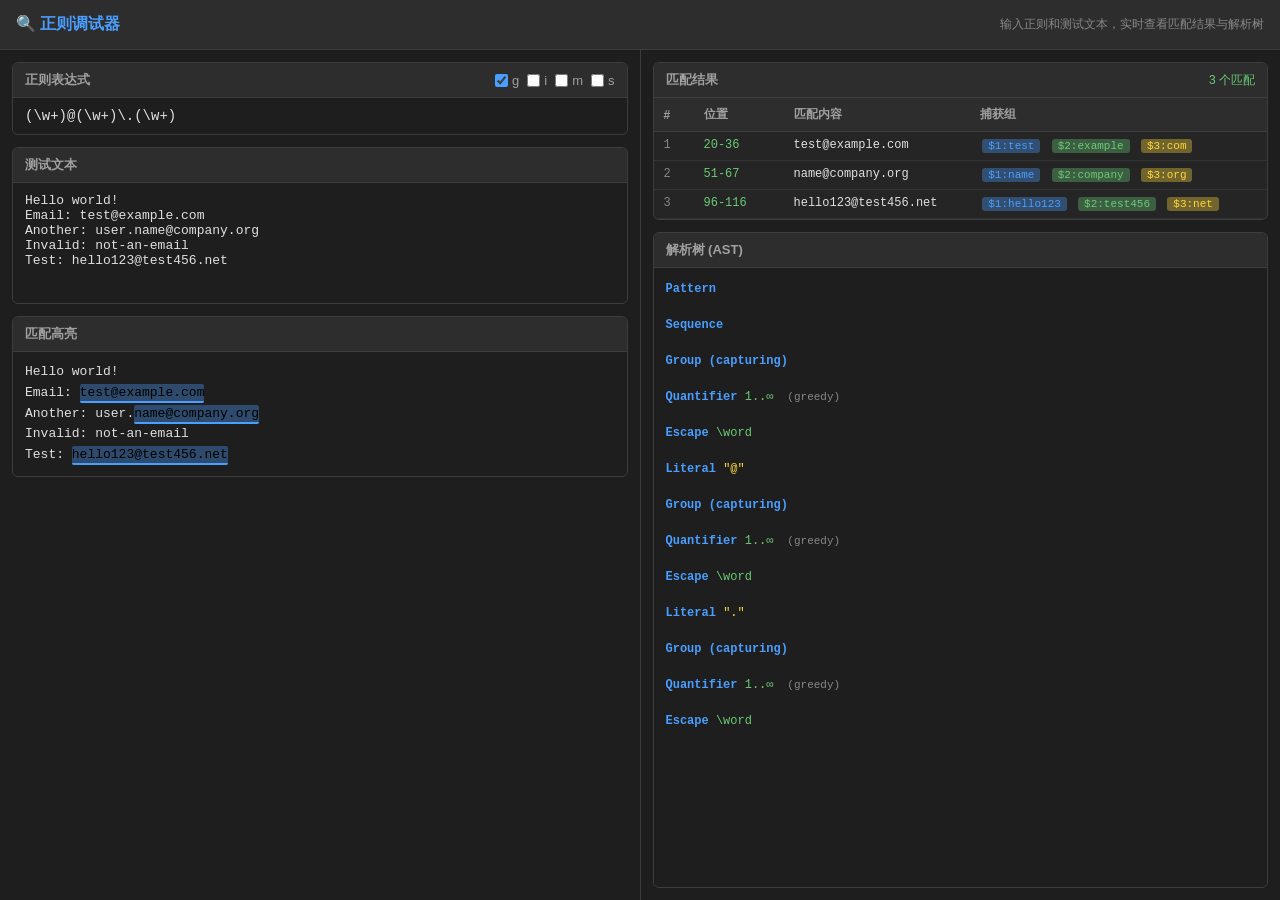
==== regex-debug/index.html @ 18a54a2b ".4280811238202154:c1cd04cc39fe2d151d84e603af2fc2e1_6a242a737bb8564e6d3642bd.6a242a787bb8564e6d3642bf" ====
<!DOCTYPE html>
<html lang="zh-CN">
<head>
    <meta charset="UTF-8">
    <meta name="viewport" content="width=device-width, initial-scale=1.0">
    <title>Regex Debugger - 正则表达式调试器</title>
    <link rel="stylesheet" href="style.css">
</head>
<body>
    <div class="app-container">
        <div class="toolbar">
            <div class="toolbar-left">
                <span class="app-title">🔍 正则调试器</span>
            </div>
            <div class="toolbar-right">
                <span class="hint-text">输入正则和测试文本，实时查看匹配结果与解析树</span>
            </div>
        </div>

        <div class="main-content">
            <div class="left-panel">
                <div class="section">
                    <div class="section-header">
                        <span class="section-title">正则表达式</span>
                        <div class="flags-container">
                            <label class="flag-label">
                                <input type="checkbox" id="flagG" checked>
                                <span>g</span>
                            </label>
                            <label class="flag-label">
                                <input type="checkbox" id="flagI">
                                <span>i</span>
                            </label>
                            <label class="flag-label">
                                <input type="checkbox" id="flagM">
                                <span>m</span>
                            </label>
                            <label class="flag-label">
                                <input type="checkbox" id="flagS">
                                <span>s</span>
                            </label>
                        </div>
                    </div>
                    <input type="text" id="regexInput" class="regex-input" placeholder="输入正则表达式，例如：(\w+)@(\w+)\.(\w+)" value="">
                    <div id="regexError" class="error-message"></div>
                </div>

                <div class="section">
                    <div class="section-header">
                        <span class="section-title">测试文本</span>
                    </div>
                    <textarea id="testInput" class="test-input" placeholder="输入测试文本..."></textarea>
                </div>

                <div class="section">
                    <div class="section-header">
                        <span class="section-title">匹配高亮</span>
                    </div>
                    <div id="highlightOutput" class="highlight-output"></div>
                </div>
            </div>

            <div class="right-panel">
                <div class="section">
                    <div class="section-header">
                        <span class="section-title">匹配结果</span>
                        <span id="matchCount" class="match-count">0 个匹配</span>
                    </div>
                    <div id="matchesTable" class="matches-table-container">
                        <table class="matches-table">
                            <thead>
                                <tr>
                                    <th>#</th>
                                    <th>位置</th>
                                    <th>匹配内容</th>
                                    <th>捕获组</th>
                                </tr>
                            </thead>
                            <tbody id="matchesBody">
                            </tbody>
                        </table>
                    </div>
                </div>

                <div class="section ast-section">
                    <div class="section-header">
                        <span class="section-title">解析树 (AST)</span>
                    </div>
                    <div id="astError" class="error-message"></div>
                    <pre id="astOutput" class="ast-output"></pre>
                </div>
            </div>
        </div>
    </div>

    <script src="app.js"></script>
</body>
</html>
---- regex-debug/style.css ----
* {
    margin: 0;
    padding: 0;
    box-sizing: border-box;
}

body {
    font-family: -apple-system, BlinkMacSystemFont, 'Segoe UI', Roboto, sans-serif;
    background-color: #1e1e1e;
    color: #e0e0e0;
    height: 100vh;
    overflow: hidden;
}

.app-container {
    display: flex;
    flex-direction: column;
    height: 100vh;
}

.toolbar {
    display: flex;
    justify-content: space-between;
    align-items: center;
    padding: 8px 16px;
    background-color: #2d2d2d;
    border-bottom: 1px solid #3d3d3d;
    height: 50px;
}

.toolbar-left, .toolbar-right {
    display: flex;
    align-items: center;
    gap: 8px;
}

.app-title {
    font-size: 16px;
    font-weight: 600;
    color: #4a9eff;
}

.hint-text {
    font-size: 12px;
    color: #888;
}

.main-content {
    flex: 1;
    display: flex;
    overflow: hidden;
}

.left-panel, .right-panel {
    flex: 1;
    display: flex;
    flex-direction: column;
    overflow: hidden;
    padding: 12px;
    gap: 12px;
    min-width: 0;
}

.left-panel {
    border-right: 1px solid #3d3d3d;
}

.section {
    display: flex;
    flex-direction: column;
    background-color: #252525;
    border: 1px solid #3d3d3d;
    border-radius: 6px;
    overflow: hidden;
    min-height: 0;
}

.ast-section {
    flex: 1;
}

.section-header {
    display: flex;
    justify-content: space-between;
    align-items: center;
    padding: 8px 12px;
    background-color: #2d2d2d;
    border-bottom: 1px solid #3d3d3d;
}

.section-title {
    font-size: 13px;
    font-weight: 600;
    color: #a0a0a0;
}

.flags-container {
    display: flex;
    gap: 8px;
}

.flag-label {
    display: flex;
    align-items: center;
    gap: 4px;
    font-size: 13px;
    color: #a0a0a0;
    cursor: pointer;
    user-select: none;
}

.flag-label input {
    cursor: pointer;
    accent-color: #4a9eff;
}

.flag-label:hover {
    color: #e0e0e0;
}

.regex-input {
    padding: 10px 12px;
    font-family: 'SF Mono', 'Menlo', 'Monaco', 'Courier New', monospace;
    font-size: 14px;
    background-color: #1e1e1e;
    border: none;
    color: #e0e0e0;
    outline: none;
}

.regex-input:focus {
    background-color: #2a2a2a;
}

.test-input {
    flex: 1;
    min-height: 120px;
    padding: 10px 12px;
    font-family: 'SF Mono', 'Menlo', 'Monaco', 'Courier New', monospace;
    font-size: 13px;
    background-color: #1e1e1e;
    border: none;
    color: #e0e0e0;
    outline: none;
    resize: none;
    white-space: pre-wrap;
    word-break: break-all;
}

.test-input:focus {
    background-color: #2a2a2a;
}

.highlight-output {
    flex: 1;
    min-height: 120px;
    max-height: 200px;
    padding: 10px 12px;
    font-family: 'SF Mono', 'Menlo', 'Monaco', 'Courier New', monospace;
    font-size: 13px;
    background-color: #1e1e1e;
    color: #e0e0e0;
    overflow: auto;
    white-space: pre-wrap;
    word-break: break-all;
    line-height: 1.6;
}

.highlight-output:empty::before {
    content: '输入正则和测试文本后，匹配内容将在此处高亮显示';
    color: #555;
}

.error-message {
    padding: 8px 12px;
    font-size: 12px;
    color: #ff6b6b;
    background-color: #3a1e1e;
    border-top: 1px solid #4d3030;
    display: none;
}

.error-message.show {
    display: block;
}

.match-count {
    font-size: 12px;
    color: #6bcb77;
    font-weight: 500;
}

.matches-table-container {
    flex: 1;
    overflow: auto;
    max-height: 300px;
}

.matches-table {
    width: 100%;
    border-collapse: collapse;
    font-size: 12px;
}

.matches-table th {
    position: sticky;
    top: 0;
    background-color: #2d2d2d;
    padding: 8px 10px;
    text-align: left;
    font-weight: 600;
    color: #a0a0a0;
    border-bottom: 1px solid #3d3d3d;
    z-index: 1;
}

.matches-table td {
    padding: 6px 10px;
    border-bottom: 1px solid #333;
    vertical-align: top;
    font-family: 'SF Mono', 'Menlo', 'Monaco', 'Courier New', monospace;
    word-break: break-all;
}

.matches-table tbody tr:hover {
    background-color: #2a2a2a;
}

.matches-table .col-index {
    width: 40px;
    color: #888;
}

.matches-table .col-position {
    width: 90px;
    color: #6bcb77;
}

.capture-group {
    display: inline-block;
    padding: 1px 6px;
    margin: 1px 2px;
    border-radius: 3px;
    font-size: 11px;
    font-family: 'SF Mono', 'Menlo', 'Monaco', 'Courier New', monospace;
}

.ast-output {
    flex: 1;
    padding: 12px;
    font-family: 'SF Mono', 'Menlo', 'Monaco', 'Courier New', monospace;
    font-size: 12px;
    background-color: #1e1e1e;
    color: #e0e0e0;
    overflow: auto;
    line-height: 1.5;
    white-space: pre-wrap;
    word-break: break-all;
}

.ast-output:empty::before {
    content: '输入正则表达式后，解析树将在此处显示';
    color: #555;
}

.ast-node {
    display: block;
}

.ast-type {
    color: #4a9eff;
    font-weight: 600;
}

.ast-value {
    color: #6bcb77;
}

.ast-literal {
    color: #ffd93d;
}

.ast-meta {
    color: #888;
    font-size: 11px;
}

::-webkit-scrollbar {
    width: 10px;
    height: 10px;
}

::-webkit-scrollbar-track {
    background: #1e1e1e;
}

::-webkit-scrollbar-thumb {
    background: #4d4d4d;
    border-radius: 5px;
}

::-webkit-scrollbar-thumb:hover {
    background: #5d5d5d;
}
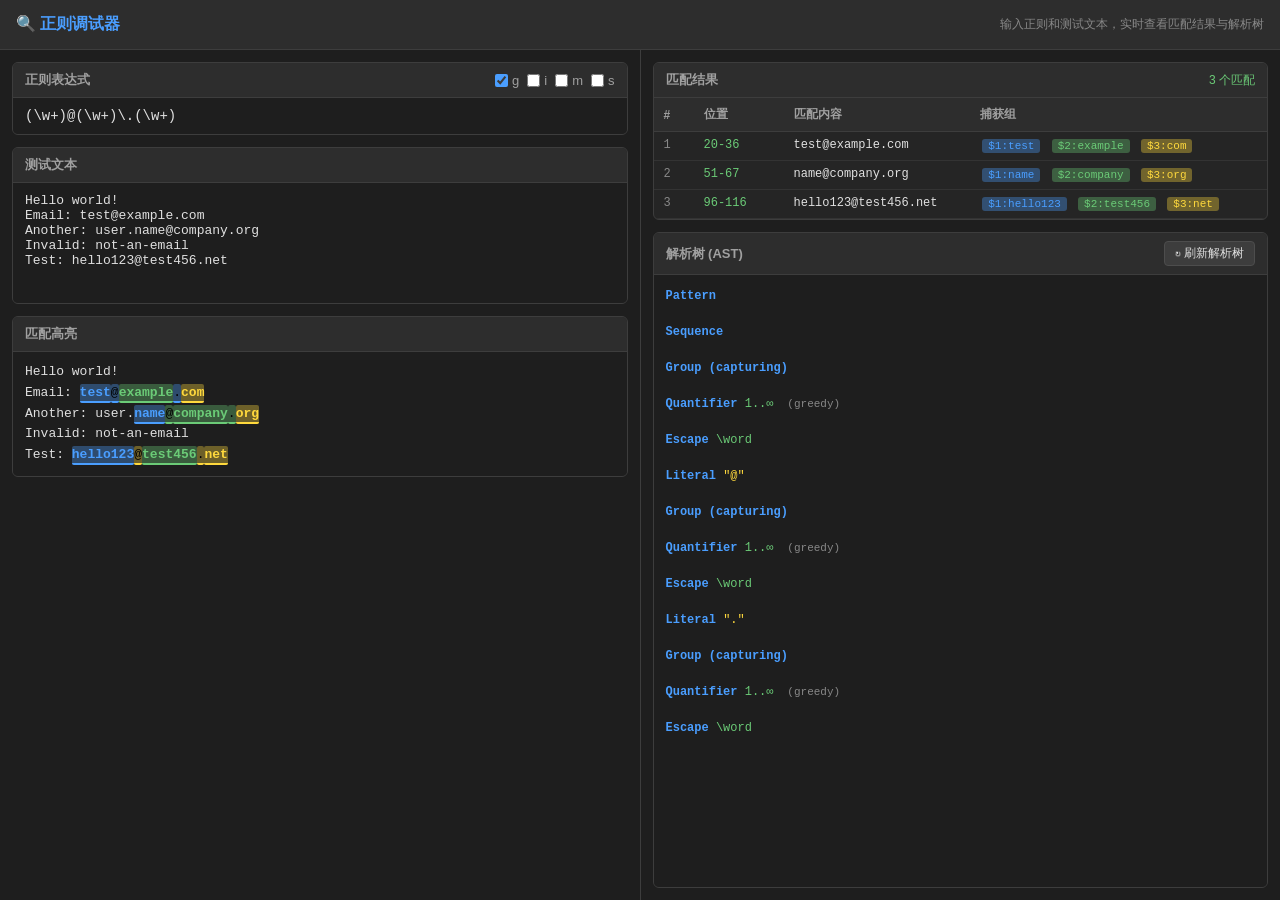
==== commit 8dc690cd: ".4280811238202154:17c7282dc72f4a5f79772f1448ef3e99_6a242a737bb8564e6d3642bd.6a24334f7bb8564e6d3647af" ====
--- a/regex-debug/index.html
+++ b/regex-debug/index.html
@@ -85,6 +85,7 @@
                 <div class="section ast-section">
                     <div class="section-header">
                         <span class="section-title">解析树 (AST)</span>
+                        <button id="refreshAstBtn" class="refresh-btn" title="重新解析并生成 AST">↻ 刷新解析树</button>
                     </div>
                     <div id="astError" class="error-message"></div>
                     <pre id="astOutput" class="ast-output"></pre>
--- a/regex-debug/style.css
+++ b/regex-debug/style.css
@@ -43,6 +43,27 @@
 .hint-text {
     font-size: 12px;
     color: #888;
+}
+
+.refresh-btn {
+    background-color: #3d3d3d;
+    color: #e0e0e0;
+    border: 1px solid #4d4d4d;
+    padding: 3px 10px;
+    border-radius: 4px;
+    cursor: pointer;
+    font-size: 12px;
+    transition: background-color 0.2s;
+}
+
+.refresh-btn:hover {
+    background-color: #4a9eff;
+    border-color: #4a9eff;
+    color: #fff;
+}
+
+.refresh-btn:active {
+    background-color: #3a8eef;
 }
 
 .main-content {
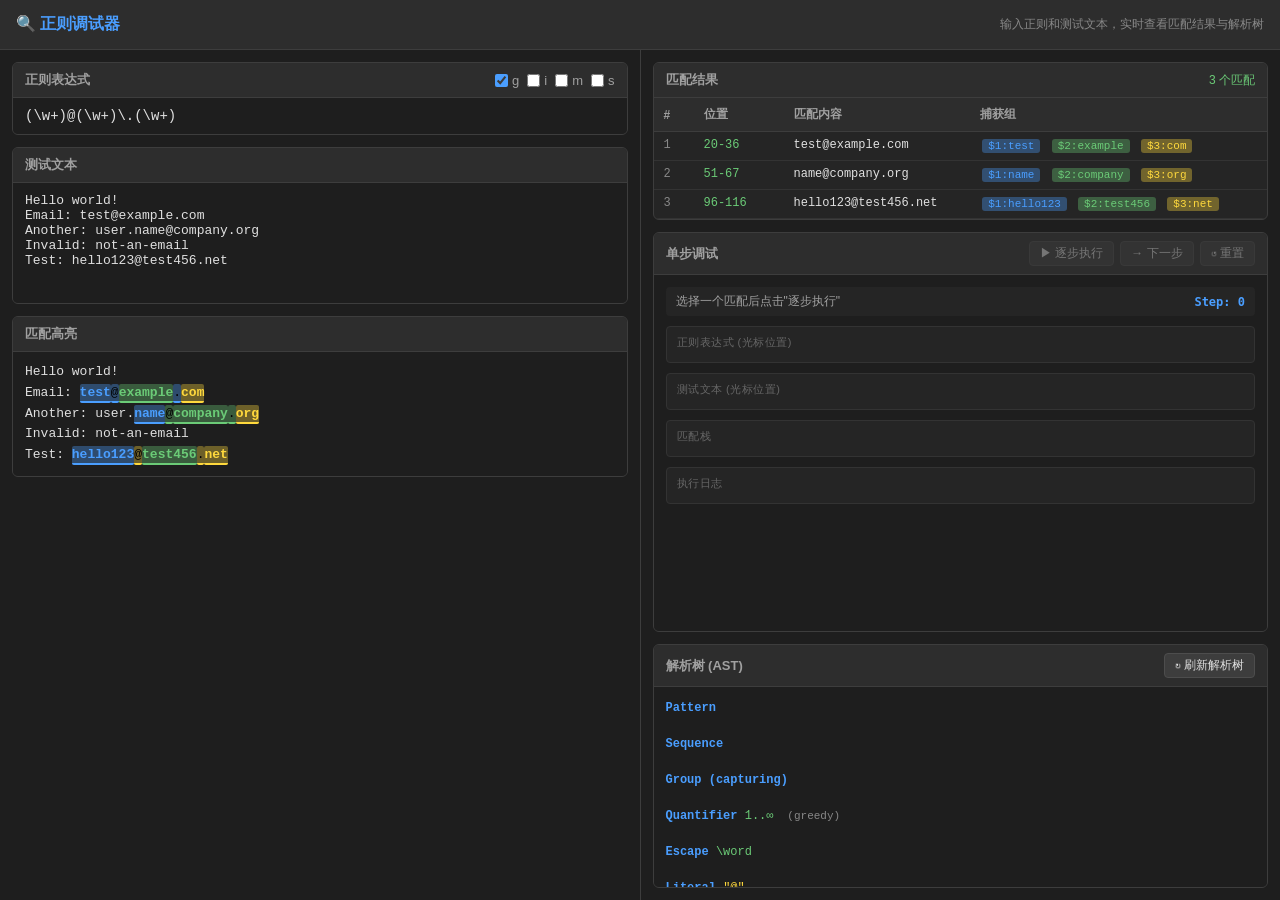
==== commit ec7a9448: ".4280811238202154:b721be5b2af15cd55759b6b91c4a26df_6a24bd327bb8564e6d364c2b.6a24bd337bb8564e6d364c2d" ====
--- a/regex-debug/index.html
+++ b/regex-debug/index.html
@@ -82,6 +82,39 @@
                     </div>
                 </div>
 
+                <div class="section step-debug-section">
+                    <div class="section-header">
+                        <span class="section-title">单步调试</span>
+                        <div class="step-controls">
+                            <button id="startStepBtn" class="step-btn" disabled>▶ 逐步执行</button>
+                            <button id="stepNextBtn" class="step-btn" disabled>→ 下一步</button>
+                            <button id="stepResetBtn" class="step-btn" disabled>↺ 重置</button>
+                        </div>
+                    </div>
+                    <div class="step-debug-content">
+                        <div class="step-info-row">
+                            <div class="step-status" id="stepStatus">选择一个匹配后点击"逐步执行"</div>
+                            <div class="step-counter" id="stepCounter">Step: 0</div>
+                        </div>
+                        <div class="step-regex-view">
+                            <div class="step-subtitle">正则表达式 (光标位置)</div>
+                            <div class="regex-display" id="stepRegexDisplay"></div>
+                        </div>
+                        <div class="step-text-view">
+                            <div class="step-subtitle">测试文本 (光标位置)</div>
+                            <div class="text-display" id="stepTextDisplay"></div>
+                        </div>
+                        <div class="step-stack-view">
+                            <div class="step-subtitle">匹配栈</div>
+                            <div class="stack-display" id="stepStackDisplay"></div>
+                        </div>
+                        <div class="step-log-view">
+                            <div class="step-subtitle">执行日志</div>
+                            <div class="log-display" id="stepLogDisplay"></div>
+                        </div>
+                    </div>
+                </div>
+
                 <div class="section ast-section">
                     <div class="section-header">
                         <span class="section-title">解析树 (AST)</span>
--- a/regex-debug/style.css
+++ b/regex-debug/style.css
@@ -323,3 +323,282 @@
 ::-webkit-scrollbar-thumb:hover {
     background: #5d5d5d;
 }
+
+/* Step Debugger Styles */
+.step-debug-section {
+    flex: 1.2;
+    min-height: 400px;
+}
+
+.step-controls {
+    display: flex;
+    gap: 6px;
+}
+
+.step-btn {
+    background-color: #3d3d3d;
+    color: #e0e0e0;
+    border: 1px solid #4d4d4d;
+    padding: 3px 10px;
+    border-radius: 4px;
+    cursor: pointer;
+    font-size: 12px;
+    transition: background-color 0.2s;
+}
+
+.step-btn:hover:not(:disabled) {
+    background-color: #4a9eff;
+    border-color: #4a9eff;
+    color: #fff;
+}
+
+.step-btn:disabled {
+    opacity: 0.4;
+    cursor: not-allowed;
+}
+
+.step-debug-content {
+    display: flex;
+    flex-direction: column;
+    gap: 10px;
+    padding: 12px;
+    background-color: #1e1e1e;
+    overflow-y: auto;
+    flex: 1;
+}
+
+.step-info-row {
+    display: flex;
+    justify-content: space-between;
+    align-items: center;
+    padding: 6px 10px;
+    background-color: #252525;
+    border-radius: 4px;
+}
+
+.step-status {
+    font-size: 12px;
+    color: #a0a0a0;
+    font-weight: 500;
+}
+
+.step-status.status-success {
+    color: #6bcb77;
+    font-weight: 600;
+}
+
+.step-status.status-fail {
+    color: #ff6b6b;
+    font-weight: 600;
+}
+
+.step-status.status-backtrack {
+    color: #ff6b6b;
+    font-weight: 600;
+}
+
+.step-counter {
+    font-size: 12px;
+    color: #4a9eff;
+    font-family: 'SF Mono', 'Menlo', monospace;
+    font-weight: 600;
+}
+
+.step-subtitle {
+    font-size: 11px;
+    color: #666;
+    margin-bottom: 4px;
+    text-transform: uppercase;
+    letter-spacing: 0.5px;
+}
+
+.step-regex-view,
+.step-text-view,
+.step-stack-view,
+.step-log-view {
+    background-color: #252525;
+    border: 1px solid #333;
+    border-radius: 4px;
+    padding: 8px 10px;
+}
+
+.regex-display,
+.text-display {
+    font-family: 'SF Mono', 'Menlo', 'Monaco', 'Courier New', monospace;
+    font-size: 13px;
+    line-height: 1.8;
+    word-break: break-all;
+    white-space: pre-wrap;
+    color: #e0e0e0;
+}
+
+.regex-display {
+    letter-spacing: 1px;
+}
+
+.regex-token-highlight {
+    background-color: rgba(74, 158, 255, 0.4);
+    border-bottom: 2px solid #4a9eff;
+    border-radius: 2px;
+    padding: 1px 1px;
+    margin: 0 1px;
+    font-weight: 600;
+    color: #fff;
+}
+
+.regex-caret {
+    animation: blink-caret 1s step-end infinite;
+    color: #4a9eff;
+    background: transparent;
+    border: none;
+    font-weight: bold;
+}
+
+.text-cursor {
+    display: inline-block;
+    color: #6bcb77;
+    animation: blink-caret 1s step-end infinite;
+    margin: 0 1px;
+    font-weight: bold;
+}
+
+.text-char {
+    position: relative;
+}
+
+@keyframes blink-caret {
+    0%, 100% { opacity: 1; }
+    50% { opacity: 0.3; }
+}
+
+.stack-section-title {
+    font-size: 11px;
+    color: #888;
+    margin: 4px 0 6px 0;
+    font-weight: 600;
+}
+
+.stack-section-title:first-child {
+    margin-top: 0;
+}
+
+.stack-empty {
+    font-size: 12px;
+    color: #555;
+    padding: 4px 8px;
+    font-style: italic;
+}
+
+.groups-list {
+    display: flex;
+    flex-direction: column;
+    gap: 4px;
+    margin-bottom: 8px;
+}
+
+.group-capture-item {
+    display: flex;
+    align-items: center;
+    gap: 8px;
+    padding: 4px 8px;
+    background-color: #1e1e1e;
+    border-left: 3px solid #4a9eff;
+    border-radius: 2px;
+    font-family: 'SF Mono', 'Menlo', monospace;
+    font-size: 12px;
+}
+
+.group-capture-label {
+    font-weight: 700;
+    min-width: 24px;
+}
+
+.group-capture-value {
+    color: #e0e0e0;
+    word-break: break-all;
+}
+
+.backtrack-stack {
+    display: flex;
+    flex-direction: column;
+    gap: 4px;
+}
+
+.stack-item {
+    padding: 4px 8px;
+    background-color: rgba(255, 107, 107, 0.08);
+    border-left: 3px solid #ff6b6b;
+    border-radius: 2px;
+    font-size: 11px;
+    font-family: 'SF Mono', 'Menlo', monospace;
+}
+
+.stack-item-header {
+    color: #ff9999;
+    font-weight: 600;
+}
+
+.stack-item-details {
+    color: #888;
+    margin-top: 2px;
+}
+
+.log-display {
+    max-height: 180px;
+    overflow-y: auto;
+    font-family: 'SF Mono', 'Menlo', monospace;
+    font-size: 11px;
+    display: flex;
+    flex-direction: column;
+    gap: 2px;
+}
+
+.log-empty {
+    color: #555;
+    font-style: italic;
+    padding: 4px 0;
+}
+
+.log-entry {
+    padding: 3px 6px;
+    border-radius: 2px;
+    color: #a0a0a0;
+    line-height: 1.5;
+    word-break: break-all;
+}
+
+.log-entry.log-current {
+    background-color: rgba(74, 158, 255, 0.2);
+    color: #e0e0e0;
+    border-left: 2px solid #4a9eff;
+}
+
+.log-entry.log-backtrack {
+    background-color: rgba(255, 107, 107, 0.12);
+    color: #ff9999;
+}
+
+.log-entry.log-backtrack.log-current {
+    background-color: rgba(255, 107, 107, 0.25);
+    border-left: 2px solid #ff6b6b;
+    color: #fff;
+}
+
+.log-step-num {
+    color: #666;
+    font-weight: 600;
+    min-width: 28px;
+    display: inline-block;
+}
+
+.log-icon {
+    margin-right: 4px;
+}
+
+.matches-table tbody tr.selected-match {
+    background-color: rgba(74, 158, 255, 0.2) !important;
+}
+
+.matches-table tbody tr.selected-match td {
+    border-bottom-color: #4a9eff;
+}
